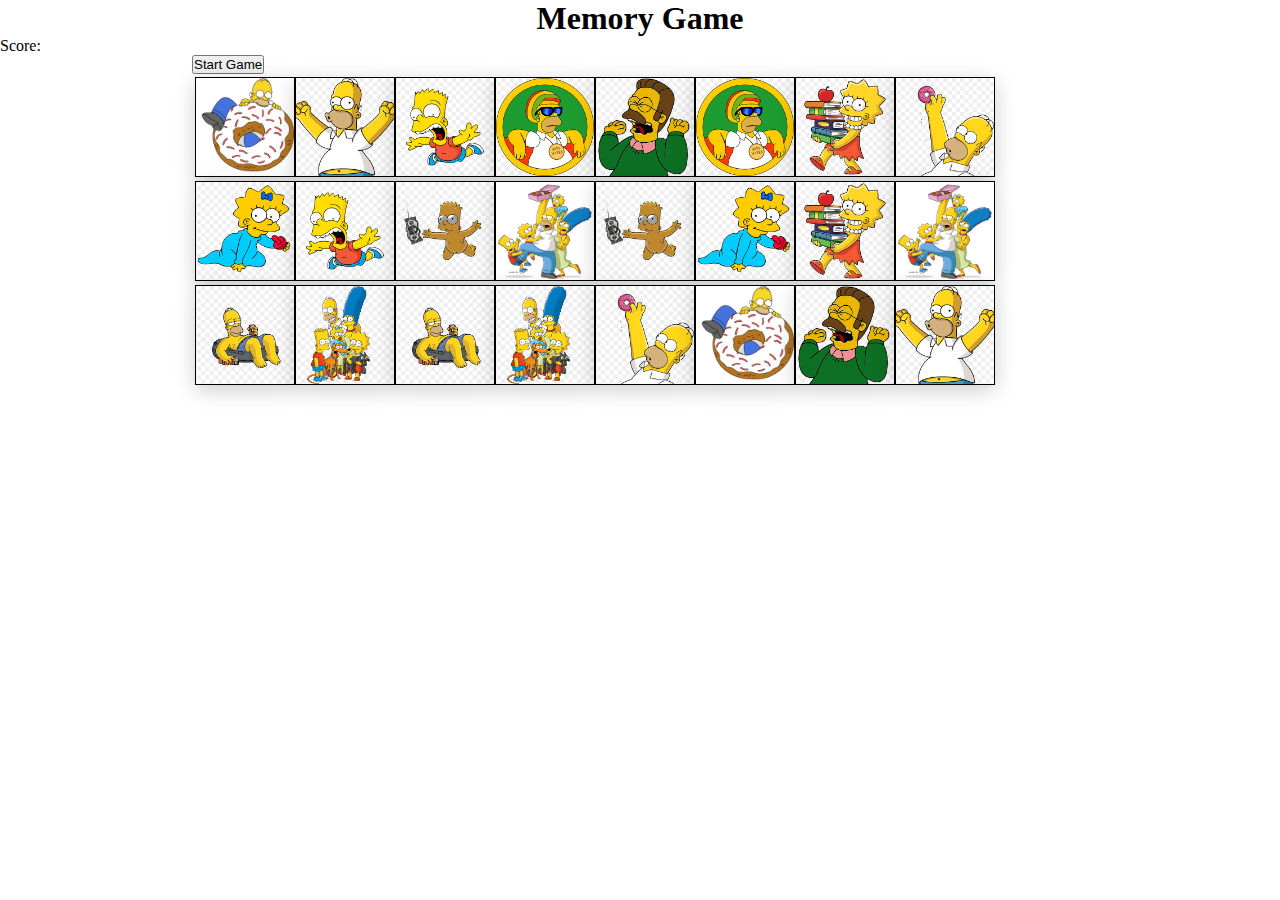
==== Project-Memory-game/index.html @ a5584c6d "Add files via upload" ====
<!DOCTYPE html>
<html lang="en">
  <head>
    <meta charset="UTF-8" />
    <meta http-equiv="X-UA-Compatible" content="IE=edge" />
    <meta name="viewport" content="width=device-width, initial-scale=1.0" />
    <title>Memory Game</title>
    <link rel="stylesheet" href="style.css" />
    <script src="app.js" defer></script>
  </head>
  <body>
    <h1>Memory Game</h1>
    <span>Score: </span>
    <main class="game">
      <button class="btn-start">Start Game</button>

      <section class="deck-container"></section>
    </main>
  </body>
</html>
---- Project-Memory-game/style.css ----
*{
    margin: 0;
    padding: 0;
    box-sizing: border-box;
}
body{
    height: 100vh;
    position: relative;
    /* width: 50%; */
}



.game{
    width: 70%;
    margin: 0 auto;
    
}




.deck-container{
    display: flex;
    flex-wrap: wrap;
   
    perspective: 1000px;
    
}
h1{
    text-align: center;
}



.card-img{
    border: 1px solid black;
    cursor: pointer;
    width: 100px;
    margin: .2em;
    transform: scale(1);
    position: absolute;
    transform-style: preserve-3d;
    transform: rotateY(180deg);
    /* transition: transform 1s ease; */
    transition: all 2s cubic-bezier(0.175, 0.885, 0.32, 1.275);
    box-shadow: rgba(0, 0, 0, 0.2) 0px 5px 20px;
    
}

.card-back{
    width: 100px;
    
    backface-visibility: hidden;
}

.card-img:active{
    transform: scale(.95);
   
    
}

/* @keyframes show {
    0% {
        background-color: darkblue;
        color: transparent;
    }

    100% {
        background-color: white;
        color: black;
    }
}

.hide {
    animation: hide 2s forwards;
}

@keyframes hide {
    0% {
        background-color: white;
        color: black;
    }

    100% {
        background-color: darkblue;
        color: transparent;
    }
} */
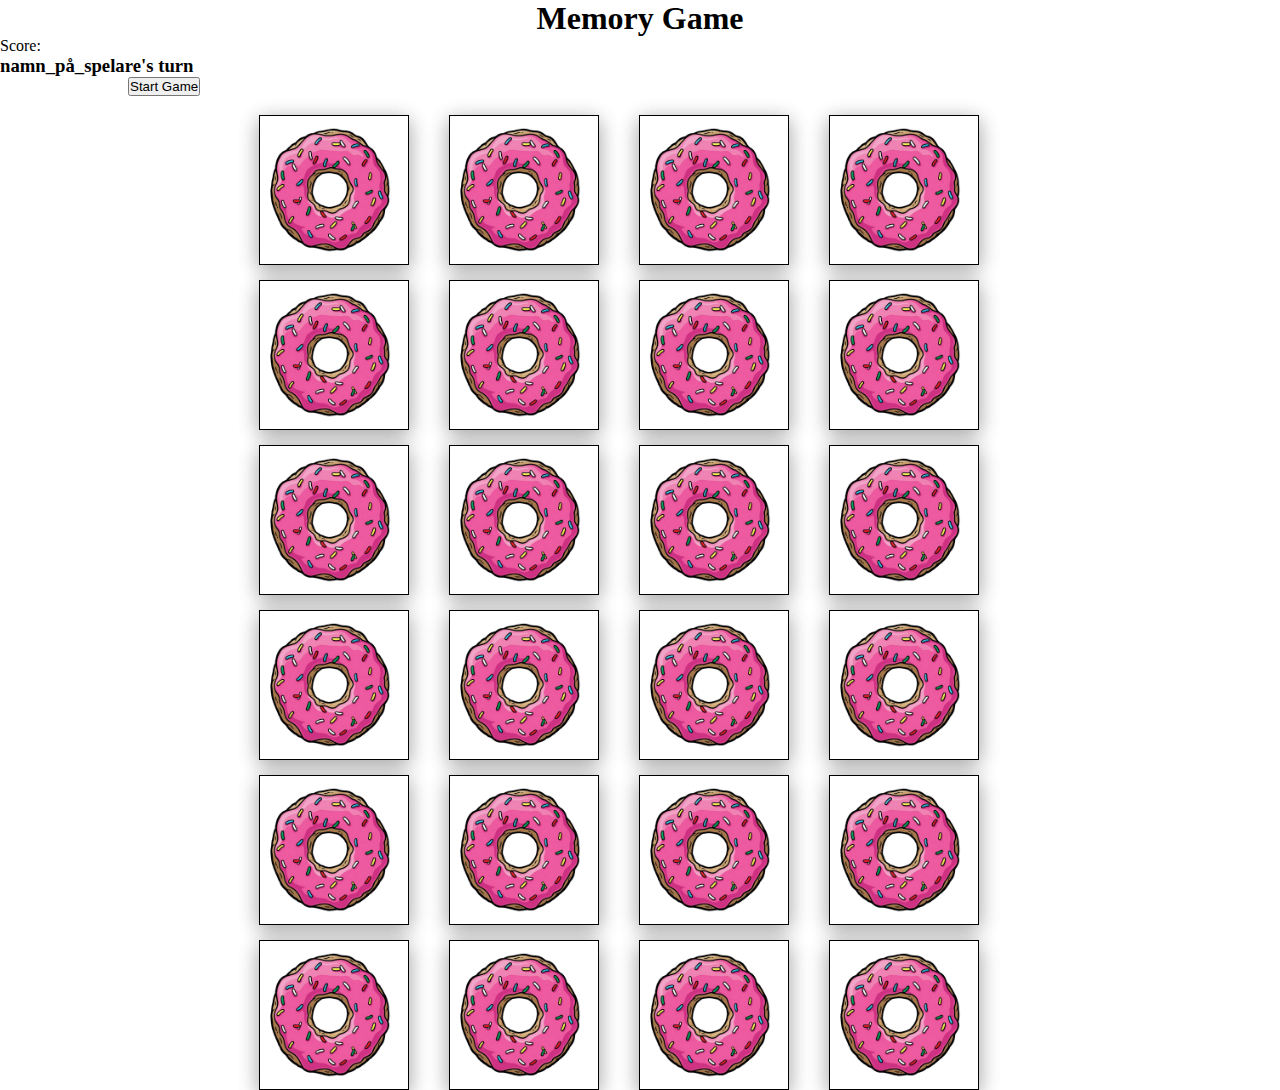
==== commit b8da45a8: "Add files via upload" ====
--- a/Project-Memory-game/index.html
+++ b/Project-Memory-game/index.html
@@ -11,6 +11,7 @@
   <body>
     <h1>Memory Game</h1>
     <span>Score: </span>
+    <h3><label class="player-turn-lbl">namn_på_spelare</label>'s turn</h3>
     <main class="game">
       <button class="btn-start">Start Game</button>
 
--- a/Project-Memory-game/style.css
+++ b/Project-Memory-game/style.css
@@ -12,7 +12,7 @@
 
 
 .game{
-    width: 70%;
+    width: 80%;
     margin: 0 auto;
     
 }
@@ -21,69 +21,59 @@
 
 
 .deck-container{
+    width: 800px;
+    height: 500px;
+    margin: auto;
     display: flex;
     flex-wrap: wrap;
+    perspective: 1000px;
    
-    perspective: 1000px;
-    
 }
+
+.card-container{
+   width: calc(25% - 10px);
+   height: 33%;
+   position: relative;
+   transform: scale(1);
+   transform-style: preserve-3d;
+   transition: transform .5s;
+}
+
 h1{
     text-align: center;
 }
 
 
 
-.card-img{
+.card-front,
+.card-back{
     border: 1px solid black;
     cursor: pointer;
-    width: 100px;
-    margin: .2em;
+    width: 150px;
+    margin: 1.2em;
     transform: scale(1);
     position: absolute;
     transform-style: preserve-3d;
-    transform: rotateY(180deg);
-    /* transition: transform 1s ease; */
-    transition: all 2s cubic-bezier(0.175, 0.885, 0.32, 1.275);
-    box-shadow: rgba(0, 0, 0, 0.2) 0px 5px 20px;
+   
+    /* transition: all 2s cubic-bezier(0.175, 0.885, 0.32, 1.275); */
+    box-shadow: rgba(0, 0, 0, 0.2) 0px 5px 20px; 
     
 }
 
 .card-back{
-    width: 100px;
+    width: 150px;
     
     backface-visibility: hidden;
 }
 
-.card-img:active{
+.card-container:active{
     transform: scale(.95);
    
+    transition: transform .2s;
     
 }
 
-/* @keyframes show {
-    0% {
-        background-color: darkblue;
-        color: transparent;
-    }
-
-    100% {
-        background-color: white;
-        color: black;
-    }
+/* "flip" classen skapas i javascript */
+.card-container.flip {
+    transform: rotateY(180deg);
 }
-
-.hide {
-    animation: hide 2s forwards;
-}
-
-@keyframes hide {
-    0% {
-        background-color: white;
-        color: black;
-    }
-
-    100% {
-        background-color: darkblue;
-        color: transparent;
-    }
-} */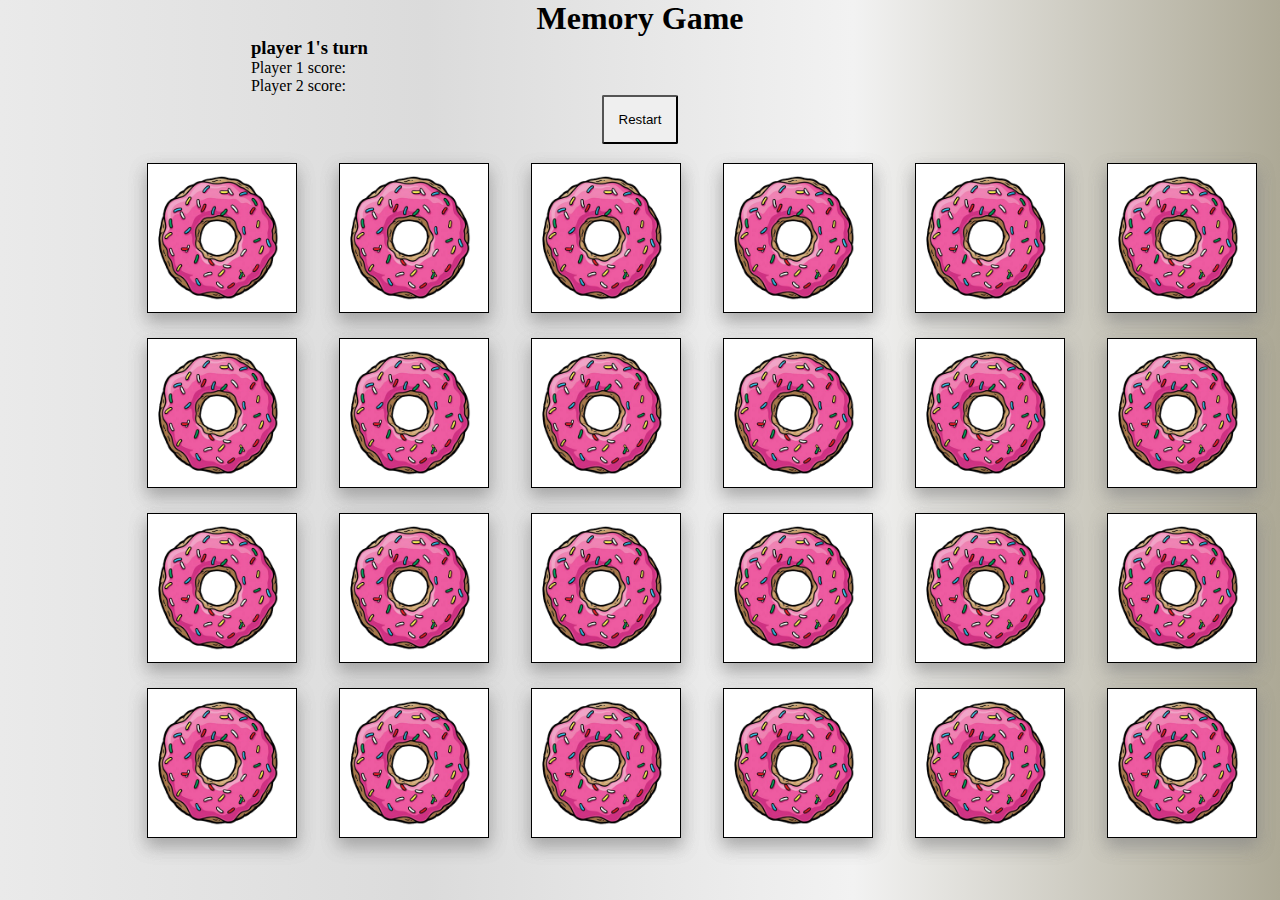
==== commit d2c02bff: "Add files via upload" ====
--- a/Project-Memory-game/index.html
+++ b/Project-Memory-game/index.html
@@ -10,10 +10,16 @@
   </head>
   <body>
     <h1>Memory Game</h1>
-    <span>Score: </span>
-    <h3><label class="player-turn-lbl">namn_på_spelare</label>'s turn</h3>
+
     <main class="game">
-      <button class="btn-start">Start Game</button>
+      <div class="stats">
+        <h3 class="player-turn-display">
+          <label class="player-turn-lbl">namn_på_spelare</label>'s turn
+        </h3>
+        <p class="player-one-score">Player 1 score:</p>
+        <p class="player-two-score">Player 2 score:</p>
+      </div>
+      <button class="btn-start">Restart</button>
 
       <section class="deck-container"></section>
     </main>
--- a/Project-Memory-game/style.css
+++ b/Project-Memory-game/style.css
@@ -6,7 +6,10 @@
 body{
     height: 100vh;
     position: relative;
-    /* width: 50%; */
+     background: #ADA996;  
+    background: -webkit-linear-gradient(to right, #EAEAEA, #DBDBDB, #F2F2F2, #ADA996);  
+    background: linear-gradient(to right, #EAEAEA, #DBDBDB, #F2F2F2, #ADA996); 
+    ;
 }
 
 
@@ -21,18 +24,19 @@
 
 
 .deck-container{
-    width: 800px;
+    width: 1200px; 
     height: 500px;
     margin: auto;
     display: flex;
     flex-wrap: wrap;
     perspective: 1000px;
+    
    
 }
 
 .card-container{
-   width: calc(25% - 10px);
-   height: 33%;
+   width: 16%;
+   height: 35%;
    position: relative;
    transform: scale(1);
    transform-style: preserve-3d;
@@ -41,6 +45,10 @@
 
 h1{
     text-align: center;
+}
+
+.stats{
+    margin-left: 12%;
 }
 
 
@@ -54,10 +62,8 @@
     transform: scale(1);
     position: absolute;
     transform-style: preserve-3d;
+    box-shadow: rgba(136, 136, 136, 0.425) 0px .5em 1em; 
    
-    /* transition: all 2s cubic-bezier(0.175, 0.885, 0.32, 1.275); */
-    box-shadow: rgba(0, 0, 0, 0.2) 0px 5px 20px; 
-    
 }
 
 .card-back{
@@ -77,3 +83,23 @@
 .card-container.flip {
     transform: rotateY(180deg);
 }
+
+.btn-start{
+    display: flex;
+    padding: 15px 15px;
+    border-radius: 2px;
+    margin: 0 auto;
+    font-size: bold;
+    cursor: pointer;
+    transform: scale(1);
+}
+.btn-start:active{
+    transform: scale(.95);
+   
+    transition: transform .2s;
+}
+.player-turn-lbl, h3{
+    display: flex;
+    /* flex-direction: flex-start; */
+    
+}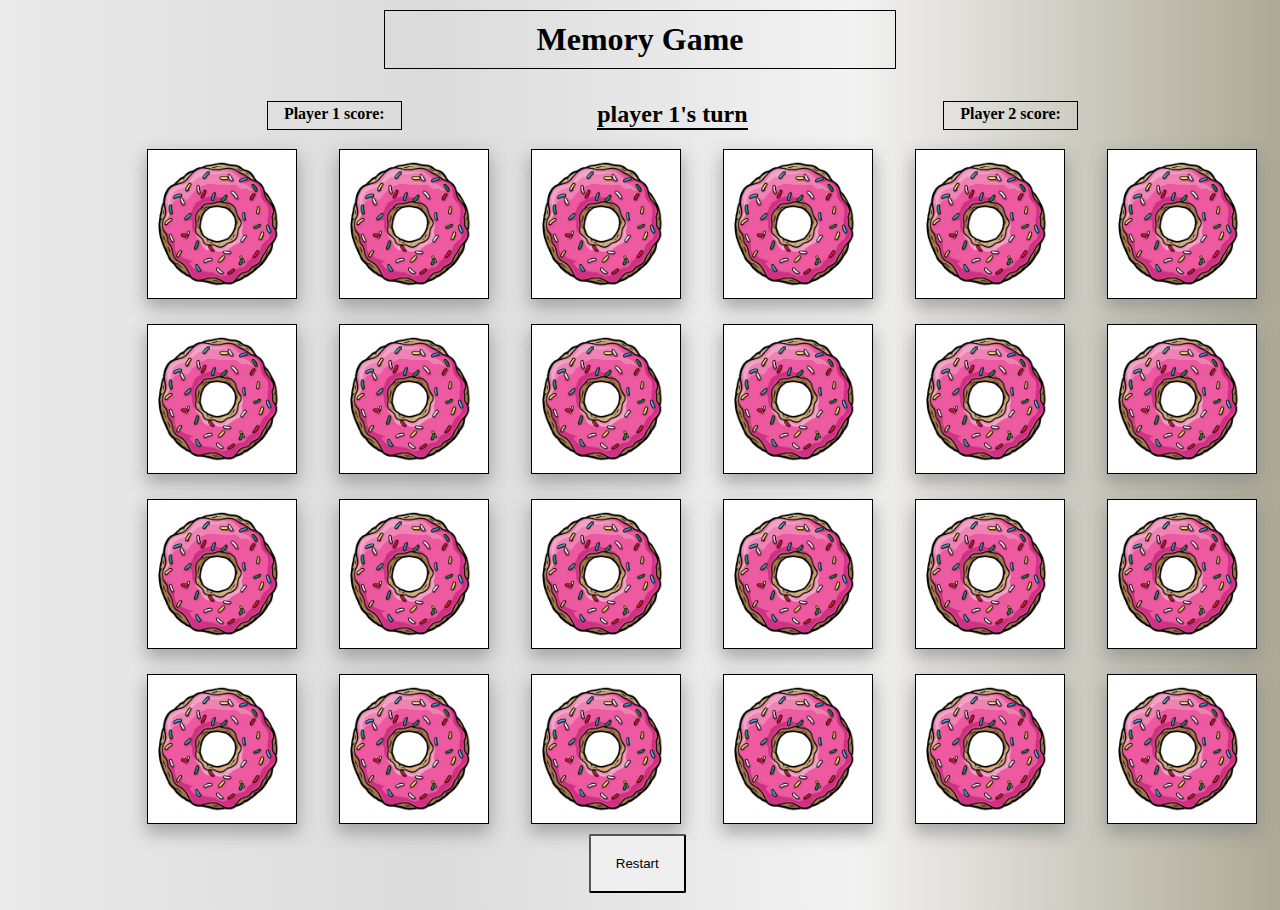
==== commit c991b617: "Add files via upload" ====
--- a/Project-Memory-game/index.html
+++ b/Project-Memory-game/index.html
@@ -13,15 +13,39 @@
 
     <main class="game">
       <div class="stats">
-        <h3 class="player-turn-display">
-          <label class="player-turn-lbl">namn_på_spelare</label>'s turn
-        </h3>
-        <p class="player-one-score">Player 1 score:</p>
-        <p class="player-two-score">Player 2 score:</p>
+        <div class="player-deck">
+          <p class="player-title">
+            Player 1 score:<span class="player-one-score"></span>
+          </p>
+          <h3 class="player-turn-display">
+            <label class="player-turn-lbl"></label>'s turn
+          </h3>
+          <p class="player-title">
+            Player 2 score:<span class="player-two-score"></span>
+          </p>
+          <!-- score: 2-->
+        </div>
       </div>
-      <button class="btn-start">Restart</button>
+
+      <audio
+        class="theme-song"
+        autoplay
+        src="/audio/Y2Mate.is - The Simpsons Main Title Theme-Fttst9dG6Ko-160k-1655507597330.mp3"></audio>
+      <audio
+        class="card-flip"
+        src="/audio/240776__f4ngy__card-flip.wav"></audio>
+
+      <audio
+        class="audio-correct"
+        src="/audio/Y2Mate.is - Check mark sound effect-AbiiZErJFC4-160k-1655212547023.mp3"></audio>
+      <audio
+        class="audio-wrong"
+        src="/audio/Y2Mate.is - Homer - D´OH-H22t-tiWiLw-128k-1659745984707.mp3"></audio>
 
       <section class="deck-container"></section>
+      <button class="btn-start">Restart</button>
     </main>
+
+    <!-- <button class="btn-start">Restart</button> -->
   </body>
 </html>
--- a/Project-Memory-game/style.css
+++ b/Project-Memory-game/style.css
@@ -43,9 +43,17 @@
    transition: transform .5s;
 }
 
-h1{
-    text-align: center;
+h1 {
+    display: flex;
+    justify-content: center;
+    align-items: center;
+    margin-left: 42%;
+    margin-top: .3em;
+    border: 1px solid #000;
+    width: 15%;
+    padding: 5px 0;
 }
+
 
 .stats{
     margin-left: 12%;
@@ -86,9 +94,11 @@
 
 .btn-start{
     display: flex;
-    padding: 15px 15px;
+    padding: 20px 25px;
     border-radius: 2px;
-    margin: 0 auto;
+    /* margin: 0 auto; */
+    /* margin: 17em 0 0 51.5em; */
+    margin: 15% 0 0 45%;
     font-size: bold;
     cursor: pointer;
     transform: scale(1);
@@ -100,6 +110,63 @@
 }
 .player-turn-lbl, h3{
     display: flex;
-    /* flex-direction: flex-start; */
+    font-size: 1.5rem;
+}
+
+.player-turn-display{
+    border-bottom: 2px solid black;
+}
+
+
+
+
+.player-deck{
+    margin-left: 1em;
+    display: flex;
+    justify-content: space-between; 
+    font-weight: bold;
+    width: 80%; 
+    margin-top: 2em;
+}
+
+.player-title {
+    border: 1px solid black;
+    padding: .2em 1em;
+}
+
+/* Endast för de som sitter med mindre skärmar */
+@media only screen and (max-width: 1600px){
     
+    
+.btn-start{
+    display: flex;
+    padding: 20px 25px;
+    border-radius: 2px;
+    /* margin: 0 auto; */
+    /* margin: 17em 0 0 51.5em; */
+    margin: 20% 0 0 45%;
+    font-size: bold;
+    cursor: pointer;
+    transform: scale(1);
+}
+
+
+body h1 {
+    display: flex;
+    justify-content: center;
+    align-items: center;
+    margin-left: 30%;
+    border: 1px solid #000;
+    width: 40%;
+    padding: 10px 0;
+}
+
+.player-deck{
+    display: flex;
+    justify-content: space-between; 
+    font-weight: bold;
+    width: 90%; 
+    
+}
+
 }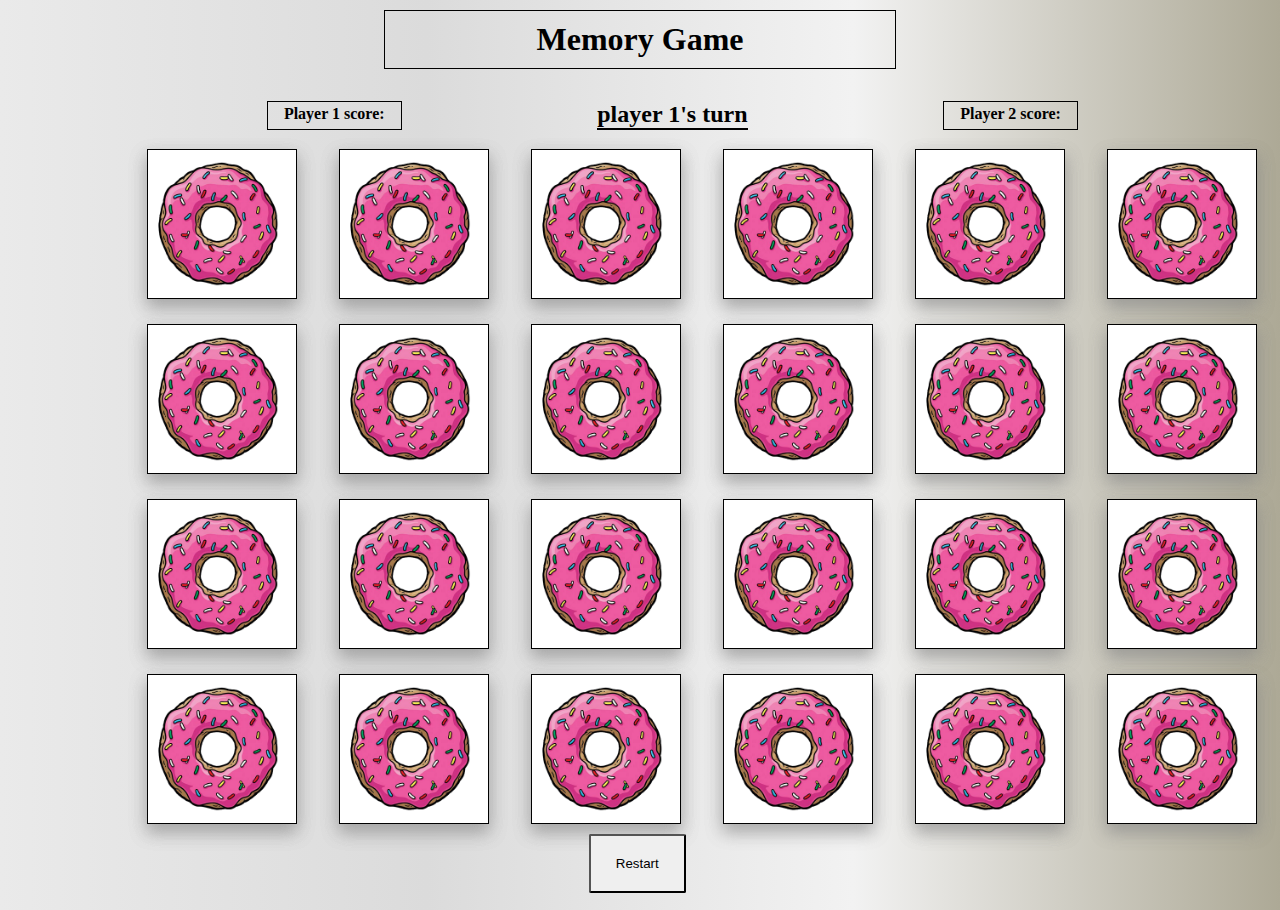
==== commit 3b08872c: "Add files via upload" ====
--- a/Project-Memory-game/index.html
+++ b/Project-Memory-game/index.html
@@ -27,6 +27,7 @@
         </div>
       </div>
 
+      <!-- Kan säkert göras om i js om man vill. -->
       <audio
         class="theme-song"
         autoplay
